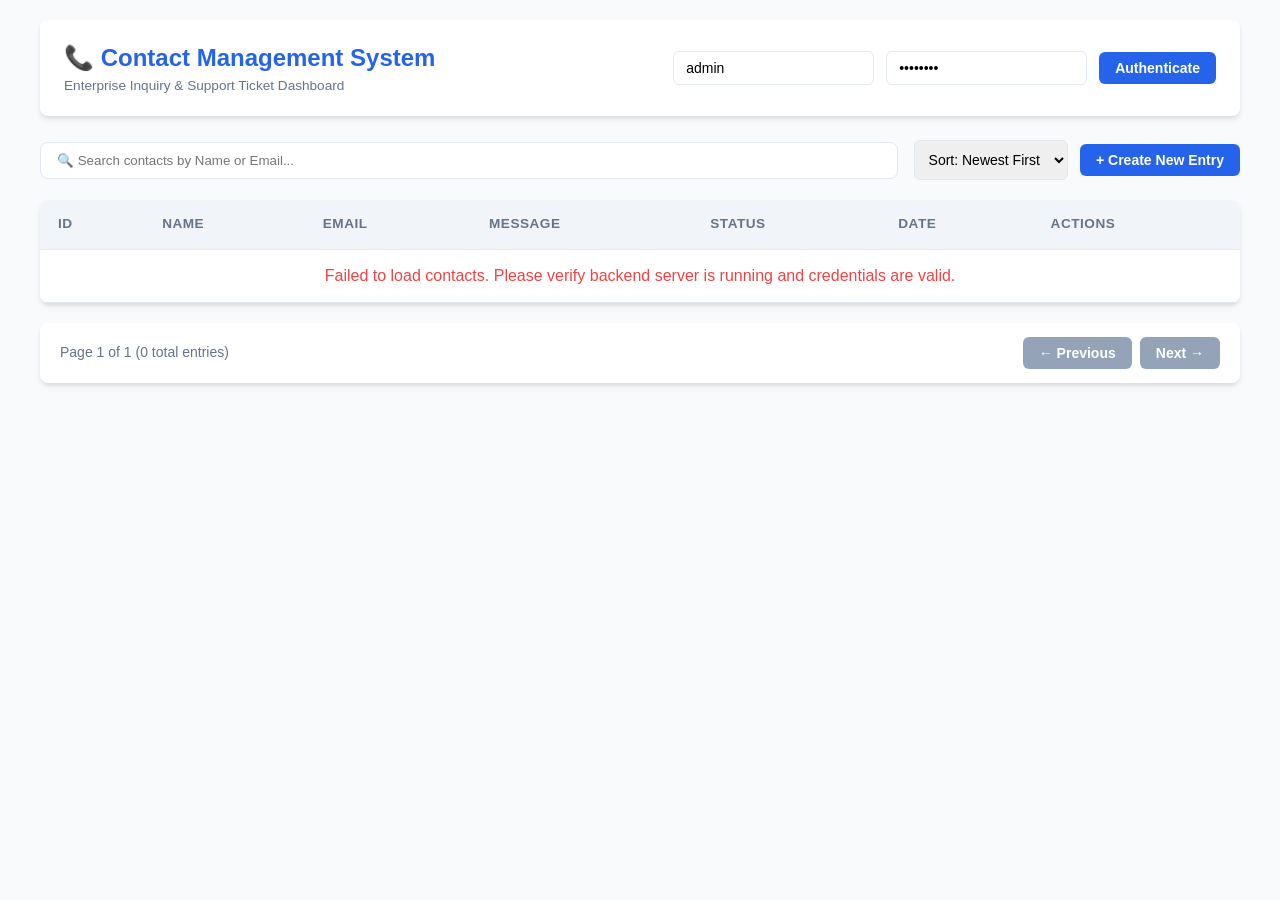
==== task_5-fullstack-contact-management-system/src/main/resources/static/index.html @ 44fd1f02 "Add Task 5 (Secure Full Stack Contact Management System)" ====
<!DOCTYPE html>
<html lang="en">
<head>
    <meta charset="UTF-8">
    <meta name="viewport" content="width=device-width, initial-scale=1.0">
    <title>Task 5 - Contact Management System</title>
    <link rel="stylesheet" href="styles.css">
</head>
<body>
    <div class="container">
        <!-- Header & Auth Panel -->
        <header>
            <div>
                <h1>📞 Contact Management System</h1>
                <p style="font-size: 0.85rem; color: var(--text-secondary);">Enterprise Inquiry & Support Ticket Dashboard</p>
            </div>
            <div class="auth-box">
                <input type="text" id="authUsername" value="admin" placeholder="Admin Username">
                <input type="password" id="authPassword" value="admin123" placeholder="Password">
                <button class="btn btn-primary" onclick="loadContacts()">Authenticate</button>
            </div>
        </header>

        <!-- Control Toolbar (Search, Filter, New Contact Button) -->
        <div class="toolbar">
            <div class="search-box">
                <input type="text" id="searchInput" placeholder="🔍 Search contacts by Name or Email..." onkeyup="debounceSearch()">
            </div>
            <div>
                <select id="sortSelect" onchange="loadContacts()" style="padding: 10px; border-radius: 6px; border: 1px solid var(--border-color); font-size: 0.875rem;">
                    <option value="createdAt,desc">Sort: Newest First</option>
                    <option value="createdAt,asc">Sort: Oldest First</option>
                    <option value="name,asc">Sort: Name (A-Z)</option>
                    <option value="name,desc">Sort: Name (Z-A)</option>
                </select>
                <button class="btn btn-primary" style="margin-left: 8px;" onclick="openCreateModal()">+ Create New Entry</button>
            </div>
        </div>

        <!-- Contacts Table View -->
        <div class="table-card">
            <table>
                <thead>
                    <tr>
                        <th>ID</th>
                        <th>Name</th>
                        <th>Email</th>
                        <th>Message</th>
                        <th>Status</th>
                        <th>Date</th>
                        <th>Actions</th>
                    </tr>
                </thead>
                <tbody id="contactsTableBody">
                    <tr>
                        <td colspan="7" style="text-align: center; color: var(--text-secondary);">Loading contacts...</td>
                    </tr>
                </tbody>
            </table>
        </div>

        <!-- Pagination Controls -->
        <div class="pagination">
            <div id="paginationInfo" style="font-size: 0.875rem; color: var(--text-secondary);">
                Page 1 of 1 (0 total entries)
            </div>
            <div style="display: flex; gap: 8px; align-items: center;">
                <button class="btn btn-secondary" id="prevBtn" onclick="changePage(-1)" disabled>← Previous</button>
                <button class="btn btn-secondary" id="nextBtn" onclick="changePage(1)" disabled>Next →</button>
            </div>
        </div>
    </div>

    <!-- Create / Edit Contact Modal -->
    <div class="modal-overlay" id="contactModal">
        <div class="modal">
            <div class="modal-header">
                <h2 id="modalTitle">Create New Contact</h2>
                <button onclick="closeModal()" style="background: none; border: none; font-size: 1.2rem; cursor: pointer;">✕</button>
            </div>
            <form id="contactForm" onsubmit="handleFormSubmit(event)">
                <input type="hidden" id="contactId">
                <div class="form-group">
                    <label for="contactName">Full Name *</label>
                    <input type="text" id="contactName" required>
                    <span class="error-text" id="err-name"></span>
                </div>
                <div class="form-group">
                    <label for="contactEmail">Email Address *</label>
                    <input type="email" id="contactEmail" required>
                    <span class="error-text" id="err-email"></span>
                </div>
                <div class="form-group">
                    <label for="contactMessage">Message / Support Ticket Details *</label>
                    <textarea id="contactMessage" rows="4" required></textarea>
                    <span class="error-text" id="err-message"></span>
                </div>
                <div class="form-group">
                    <label for="contactStatus">Status</label>
                    <select id="contactStatus">
                        <option value="PENDING">PENDING</option>
                        <option value="RESOLVED">RESOLVED</option>
                    </select>
                </div>
                <div class="modal-footer">
                    <button type="button" class="btn btn-secondary" onclick="closeModal()">Cancel</button>
                    <button type="submit" class="btn btn-primary" id="saveBtn">Save Entry</button>
                </div>
            </form>
        </div>
    </div>

    <!-- Delete Confirmation Modal -->
    <div class="modal-overlay" id="deleteModal">
        <div class="modal" style="max-width: 400px;">
            <div class="modal-header">
                <h2>Confirm Deletion</h2>
                <button onclick="closeDeleteModal()" style="background: none; border: none; font-size: 1.2rem; cursor: pointer;">✕</button>
            </div>
            <p style="margin-bottom: 20px;">Are you sure you want to delete this contact record? This action cannot be undone.</p>
            <div class="modal-footer">
                <button type="button" class="btn btn-secondary" onclick="closeDeleteModal()">Cancel</button>
                <button type="button" class="btn btn-danger" onclick="confirmDelete()">Yes, Delete</button>
            </div>
        </div>
    </div>

    <script src="app.js"></script>
</body>
</html>
---- task_5-fullstack-contact-management-system/src/main/resources/static/styles.css ----
/* Task 5: Contact Management System CSS Stylesheet */

:root {
    --primary: #2563eb;
    --primary-hover: #1d4ed8;
    --bg-color: #f8fafc;
    --card-bg: #ffffff;
    --text-primary: #1e293b;
    --text-secondary: #64748b;
    --border-color: #e2e8f0;
    --success-bg: #dcfce7;
    --success-text: #166534;
    --warning-bg: #fef9c3;
    --warning-text: #854d0e;
    --danger: #ef4444;
    --danger-hover: #dc2626;
    --radius: 8px;
    --shadow: 0 4px 6px -1px rgba(0, 0, 0, 0.1), 0 2px 4px -1px rgba(0, 0, 0, 0.06);
}

* {
    box-sizing: border-box;
    margin: 0;
    padding: 0;
}

body {
    font-family: -apple-system, BlinkMacSystemFont, "Segoe UI", Roboto, Helvetica, Arial, sans-serif;
    background-color: var(--bg-color);
    color: var(--text-primary);
    line-height: 1.5;
    padding: 20px;
}

.container {
    max-width: 1200px;
    margin: 0 auto;
}

header {
    display: flex;
    justify-content: space-between;
    align-items: center;
    background: var(--card-bg);
    padding: 20px 24px;
    border-radius: var(--radius);
    box-shadow: var(--shadow);
    margin-bottom: 24px;
}

h1 {
    font-size: 1.5rem;
    font-weight: 700;
    color: var(--primary);
}

.auth-box {
    display: flex;
    align-items: center;
    gap: 12px;
}

.auth-box input {
    padding: 8px 12px;
    border: 1px solid var(--border-color);
    border-radius: 6px;
    font-size: 0.875rem;
}

.btn {
    padding: 8px 16px;
    border-radius: 6px;
    border: none;
    font-weight: 600;
    cursor: pointer;
    transition: background 0.2s ease;
    font-size: 0.875rem;
}

.btn-primary {
    background: var(--primary);
    color: white;
}

.btn-primary:hover {
    background: var(--primary-hover);
}

.btn-danger {
    background: var(--danger);
    color: white;
}

.btn-danger:hover {
    background: var(--danger-hover);
}

.btn-secondary {
    background: #94a3b8;
    color: white;
}

.btn-secondary:hover {
    background: #64748b;
}

.toolbar {
    display: flex;
    justify-content: space-between;
    align-items: center;
    gap: 16px;
    margin-bottom: 20px;
    flex-wrap: wrap;
}

.search-box {
    flex: 1;
    min-width: 250px;
}

.search-box input {
    width: 100%;
    padding: 10px 16px;
    border: 1px solid var(--border-color);
    border-radius: var(--radius);
    outline: none;
}

.table-card {
    background: var(--card-bg);
    border-radius: var(--radius);
    box-shadow: var(--shadow);
    overflow: hidden;
    margin-bottom: 20px;
}

table {
    width: 100%;
    border-collapse: collapse;
    text-align: left;
}

th, td {
    padding: 14px 18px;
    border-bottom: 1px solid var(--border-color);
}

th {
    background: #f1f5f9;
    font-size: 0.85rem;
    text-transform: uppercase;
    color: var(--text-secondary);
    letter-spacing: 0.5px;
}

tr:hover {
    background: #f8fafc;
}

.badge {
    display: inline-block;
    padding: 4px 10px;
    border-radius: 12px;
    font-size: 0.75rem;
    font-weight: 700;
    text-transform: uppercase;
}

.badge-pending {
    background: var(--warning-bg);
    color: var(--warning-text);
}

.badge-resolved {
    background: var(--success-bg);
    color: var(--success-text);
}

.actions {
    display: flex;
    gap: 8px;
}

.action-btn {
    padding: 4px 8px;
    border-radius: 4px;
    font-size: 0.75rem;
    cursor: pointer;
    border: 1px solid var(--border-color);
    background: white;
}

.action-btn:hover {
    background: #f1f5f9;
}

.pagination {
    display: flex;
    justify-content: space-between;
    align-items: center;
    background: var(--card-bg);
    padding: 14px 20px;
    border-radius: var(--radius);
    box-shadow: var(--shadow);
}

/* Modal Styles */
.modal-overlay {
    position: fixed;
    top: 0;
    left: 0;
    width: 100%;
    height: 100%;
    background: rgba(0, 0, 0, 0.5);
    display: flex;
    justify-content: center;
    align-items: center;
    z-index: 1000;
    opacity: 0;
    pointer-events: none;
    transition: opacity 0.2s ease;
}

.modal-overlay.active {
    opacity: 1;
    pointer-events: auto;
}

.modal {
    background: white;
    padding: 24px;
    border-radius: var(--radius);
    width: 100%;
    max-width: 500px;
    box-shadow: 0 20px 25px -5px rgba(0, 0, 0, 0.1);
}

.modal-header {
    display: flex;
    justify-content: space-between;
    align-items: center;
    margin-bottom: 16px;
}

.form-group {
    margin-bottom: 16px;
}

.form-group label {
    display: block;
    font-size: 0.875rem;
    font-weight: 600;
    margin-bottom: 6px;
}

.form-group input, .form-group textarea, .form-group select {
    width: 100%;
    padding: 10px;
    border: 1px solid var(--border-color);
    border-radius: 6px;
    font-size: 0.875rem;
}

.error-text {
    color: var(--danger);
    font-size: 0.75rem;
    margin-top: 4px;
    display: block;
}

.modal-footer {
    display: flex;
    justify-content: flex-end;
    gap: 12px;
    margin-top: 20px;
}
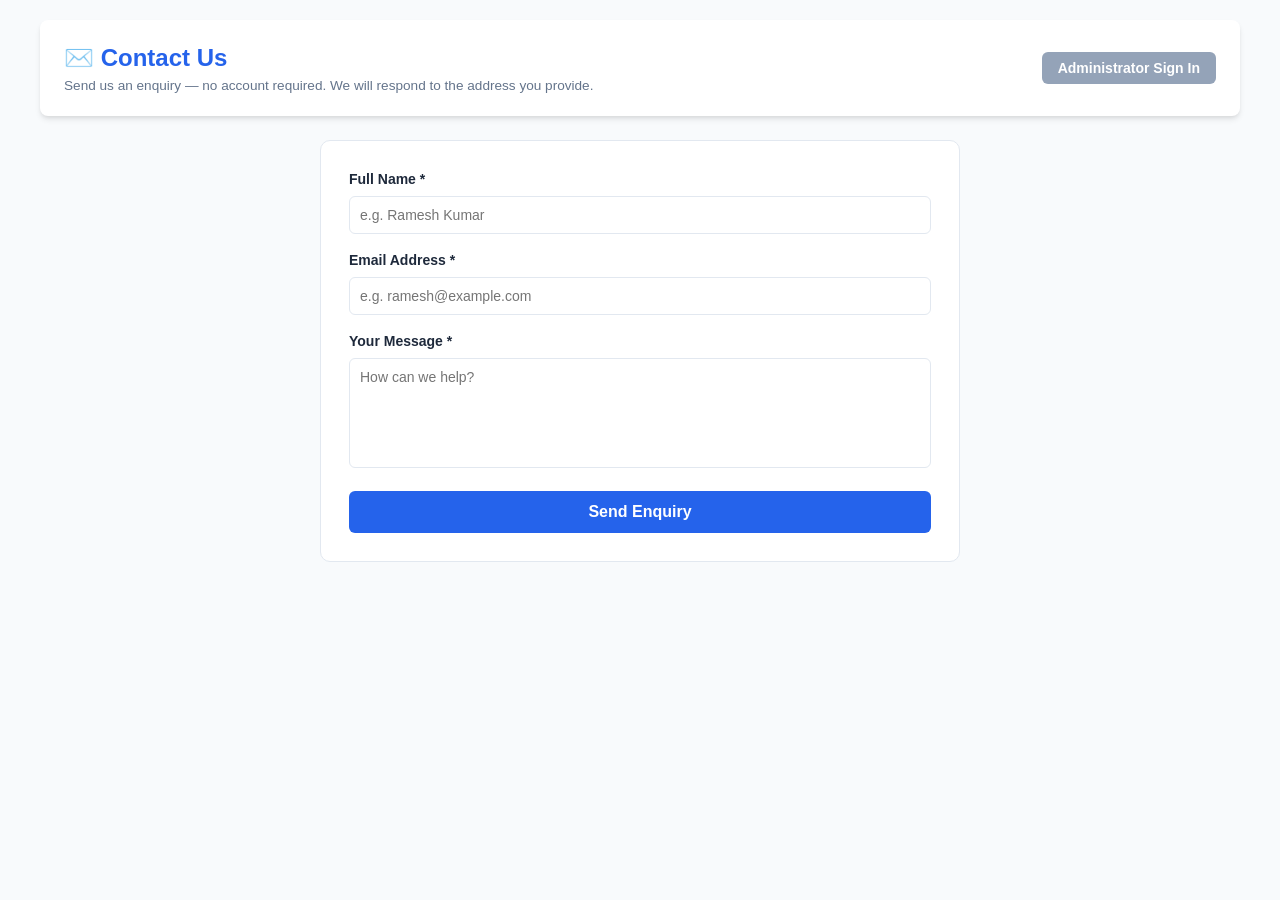
==== commit 6c5c68dc: "Update Task 5 features for project report" ====
--- a/task_5-fullstack-contact-management-system/src/main/resources/static/index.html
+++ b/task_5-fullstack-contact-management-system/src/main/resources/static/index.html
@@ -7,124 +7,222 @@
     <link rel="stylesheet" href="styles.css">
 </head>
 <body>
-    <div class="container">
-        <!-- Header & Auth Panel -->
-        <header>
-            <div>
-                <h1>📞 Contact Management System</h1>
-                <p style="font-size: 0.85rem; color: var(--text-secondary);">Enterprise Inquiry & Support Ticket Dashboard</p>
-            </div>
-            <div class="auth-box">
-                <input type="text" id="authUsername" value="admin" placeholder="Admin Username">
-                <input type="password" id="authPassword" value="admin123" placeholder="Password">
-                <button class="btn btn-primary" onclick="loadContacts()">Authenticate</button>
-            </div>
-        </header>
-
-        <!-- Control Toolbar (Search, Filter, New Contact Button) -->
-        <div class="toolbar">
-            <div class="search-box">
-                <input type="text" id="searchInput" placeholder="🔍 Search contacts by Name or Email..." onkeyup="debounceSearch()">
-            </div>
-            <div>
-                <select id="sortSelect" onchange="loadContacts()" style="padding: 10px; border-radius: 6px; border: 1px solid var(--border-color); font-size: 0.875rem;">
-                    <option value="createdAt,desc">Sort: Newest First</option>
-                    <option value="createdAt,asc">Sort: Oldest First</option>
-                    <option value="name,asc">Sort: Name (A-Z)</option>
-                    <option value="name,desc">Sort: Name (Z-A)</option>
-                </select>
-                <button class="btn btn-primary" style="margin-left: 8px;" onclick="openCreateModal()">+ Create New Entry</button>
-            </div>
-        </div>
-
-        <!-- Contacts Table View -->
-        <div class="table-card">
+
+
+<!-- ============================================================
+     PUBLIC ENQUIRY PAGE
+     Shown to unauthenticated visitors. Submits to POST /contacts
+     with no Authorization header; that endpoint is permitted
+     anonymously by SecurityConfig.
+     ============================================================ -->
+<div class="container" id="publicContainer" style="display: none;">
+    <header>
+        <div>
+            <h1>✉️ Contact Us</h1>
+            <p style="font-size: 0.85rem; color: var(--text-secondary);">
+                Send us an enquiry — no account required. We will respond to the address you provide.
+            </p>
+        </div>
+        <div class="auth-box">
+            <button class="btn btn-secondary" onclick="showLoginOverlay()">Administrator Sign In</button>
+        </div>
+    </header>
+
+    <div style="max-width: 640px; margin: 0 auto; background: #ffffff; padding: 28px;
+                    border-radius: 10px; border: 1px solid var(--border-color);">
+        <form id="publicForm" onsubmit="handlePublicSubmit(event)">
+            <div class="form-group">
+                <label for="pubName">Full Name *</label>
+                <input type="text" id="pubName" placeholder="e.g. Ramesh Kumar" required>
+                <span class="error-text" id="perr-name"></span>
+            </div>
+            <div class="form-group">
+                <label for="pubEmail">Email Address *</label>
+                <input type="email" id="pubEmail" placeholder="e.g. ramesh@example.com" required>
+                <span class="error-text" id="perr-email"></span>
+            </div>
+            <div class="form-group">
+                <label for="pubMessage">Your Message *</label>
+                <textarea id="pubMessage" rows="5" placeholder="How can we help?" required></textarea>
+                <span class="error-text" id="perr-message"></span>
+            </div>
+            <button type="submit" class="btn btn-primary" id="pubSubmitBtn"
+                    style="width: 100%; padding: 12px; font-size: 1rem;">
+                Send Enquiry
+            </button>
+        </form>
+
+        <div id="publicSuccess" style="display: none; margin-top: 18px; padding: 14px;
+                 border-radius: 8px; background: #ecfdf5; border: 1px solid #6ee7b7;
+                 color: #065f46; font-weight: 600; text-align: center;">
+            ✅ Thank you — your enquiry has been received.
+            Your reference number is #<span id="publicRefId"></span>.
+        </div>
+    </div>
+</div>
+
+<!-- Admin Login Modal Overlay (Hidden by default to prevent refresh flash) -->
+<div class="modal-overlay" id="loginModalOverlay" style="background: rgba(15, 23, 42, 0.85); backdrop-filter: blur(4px); display: none;">
+    <div class="modal" style="max-width: 420px; border-top: 4px solid var(--primary);">
+        <div style="text-align: center; margin-bottom: 20px;">
+            <h1 style="font-size: 1.6rem; color: var(--primary); margin-bottom: 6px;">🔐 Admin Portal Login</h1>
+            <p style="font-size: 0.85rem; color: var(--text-secondary);">Secure Contact & Support Ticket Management</p>
+        </div>
+
+        <form id="loginForm" onsubmit="handleLoginSubmit(event)">
+            <div class="form-group">
+                <label for="loginUsername">Username</label>
+                <input type="text" id="loginUsername" placeholder="Enter your username" required>
+            </div>
+            <div class="form-group">
+                <label for="loginPassword">Password</label>
+                <input type="password" id="loginPassword" placeholder="Enter your password" required>
+            </div>
+            <div id="loginErrorMessage" style="color: var(--danger); font-size: 0.85rem; margin-bottom: 14px; display: none; text-align: center; font-weight: 600;">
+                ❌ Invalid Username or Password!
+            </div>
+            <button type="submit" class="btn btn-primary" style="width: 100%; padding: 12px; font-size: 1rem;" id="loginSubmitBtn">
+                Sign In to Dashboard
+            </button>
+        </form>
+    </div>
+</div>
+
+<!-- Main Dashboard Application Container -->
+<div class="container" id="dashboardContainer" style="display: none;">
+    <!-- Header & Admin User Panel -->
+    <header>
+        <div>
+            <h1>📞 Contact Management System</h1>
+            <p style="font-size: 0.85rem; color: var(--text-secondary);">Enterprise Inquiry & Support Ticket Dashboard</p>
+        </div>
+        <div class="auth-box">
+                <span class="stat-chip stat-pending" id="pendingChip" title="Enquiries awaiting a response">
+                    ⚠️ Unresolved: <strong id="pendingCount">–</strong>
+                </span>
+            <span class="stat-chip" id="totalChip" title="All enquiries on record">
+                    📋 Total: <strong id="totalCount">–</strong>
+                </span>
+            <span class="stat-chip">
+                    👤 <strong id="loggedInUserDisplay">admin</strong>
+                </span>
+            <button class="btn btn-danger" style="margin-left: 10px;" onclick="handleLogout()">Log Out</button>
+        </div>
+    </header>
+
+    <!-- Control Toolbar (Search, Filter, New Contact Button) -->
+    <div class="toolbar">
+        <div class="search-box">
+            <input type="text" id="searchInput" placeholder="🔍 Search contacts by Name or Email..." onkeyup="debounceSearch()">
+        </div>
+        <div>
+            <select id="sortSelect" onchange="loadContacts()" class="toolbar-select">
+                <option value="createdAt,desc">Sort: Newest First</option>
+                <option value="createdAt,asc">Sort: Oldest First</option>
+                <option value="name,asc">Sort: Name (A-Z)</option>
+                <option value="name,desc">Sort: Name (Z-A)</option>
+            </select>
+            <label for="sizeSelect" class="control-label">Rows per page</label>
+            <select id="sizeSelect" onchange="changePageSize()" class="toolbar-select">
+                <option value="5">5</option>
+                <option value="10" selected>10</option>
+                <option value="25">25</option>
+                <option value="50">50</option>
+            </select>
+            <button class="btn btn-primary" style="margin-left: 8px;" onclick="openCreateModal()">+ Create New Entry</button>
+        </div>
+    </div>
+
+    <!-- Contacts Table View -->
+    <div class="table-card">
+        <div class="table-scroll">
             <table>
                 <thead>
-                    <tr>
-                        <th>ID</th>
-                        <th>Name</th>
-                        <th>Email</th>
-                        <th>Message</th>
-                        <th>Status</th>
-                        <th>Date</th>
-                        <th>Actions</th>
-                    </tr>
+                <tr>
+                    <th>ID</th>
+                    <th>Name</th>
+                    <th>Email</th>
+                    <th>Message</th>
+                    <th>Status</th>
+                    <th>Date</th>
+                    <th>Actions</th>
+                </tr>
                 </thead>
                 <tbody id="contactsTableBody">
-                    <tr>
-                        <td colspan="7" style="text-align: center; color: var(--text-secondary);">Loading contacts...</td>
-                    </tr>
+                <tr>
+                    <td colspan="7" style="text-align: center; color: var(--text-secondary);">Loading contacts...</td>
+                </tr>
                 </tbody>
             </table>
         </div>
-
-        <!-- Pagination Controls -->
-        <div class="pagination">
-            <div id="paginationInfo" style="font-size: 0.875rem; color: var(--text-secondary);">
-                Page 1 of 1 (0 total entries)
-            </div>
-            <div style="display: flex; gap: 8px; align-items: center;">
-                <button class="btn btn-secondary" id="prevBtn" onclick="changePage(-1)" disabled>← Previous</button>
-                <button class="btn btn-secondary" id="nextBtn" onclick="changePage(1)" disabled>Next →</button>
-            </div>
-        </div>
-    </div>
-
-    <!-- Create / Edit Contact Modal -->
-    <div class="modal-overlay" id="contactModal">
-        <div class="modal">
-            <div class="modal-header">
-                <h2 id="modalTitle">Create New Contact</h2>
-                <button onclick="closeModal()" style="background: none; border: none; font-size: 1.2rem; cursor: pointer;">✕</button>
-            </div>
-            <form id="contactForm" onsubmit="handleFormSubmit(event)">
-                <input type="hidden" id="contactId">
-                <div class="form-group">
-                    <label for="contactName">Full Name *</label>
-                    <input type="text" id="contactName" required>
-                    <span class="error-text" id="err-name"></span>
-                </div>
-                <div class="form-group">
-                    <label for="contactEmail">Email Address *</label>
-                    <input type="email" id="contactEmail" required>
-                    <span class="error-text" id="err-email"></span>
-                </div>
-                <div class="form-group">
-                    <label for="contactMessage">Message / Support Ticket Details *</label>
-                    <textarea id="contactMessage" rows="4" required></textarea>
-                    <span class="error-text" id="err-message"></span>
-                </div>
-                <div class="form-group">
-                    <label for="contactStatus">Status</label>
-                    <select id="contactStatus">
-                        <option value="PENDING">PENDING</option>
-                        <option value="RESOLVED">RESOLVED</option>
-                    </select>
-                </div>
-                <div class="modal-footer">
-                    <button type="button" class="btn btn-secondary" onclick="closeModal()">Cancel</button>
-                    <button type="submit" class="btn btn-primary" id="saveBtn">Save Entry</button>
-                </div>
-            </form>
-        </div>
-    </div>
-
-    <!-- Delete Confirmation Modal -->
-    <div class="modal-overlay" id="deleteModal">
-        <div class="modal" style="max-width: 400px;">
-            <div class="modal-header">
-                <h2>Confirm Deletion</h2>
-                <button onclick="closeDeleteModal()" style="background: none; border: none; font-size: 1.2rem; cursor: pointer;">✕</button>
-            </div>
-            <p style="margin-bottom: 20px;">Are you sure you want to delete this contact record? This action cannot be undone.</p>
+    </div>
+
+    <!-- Pagination Controls -->
+    <div class="pagination">
+        <div id="paginationInfo" style="font-size: 0.875rem; color: var(--text-secondary);">
+            Page 1 of 1 (0 total entries)
+        </div>
+        <div style="display: flex; gap: 8px; align-items: center;">
+            <button class="btn btn-secondary" id="prevBtn" onclick="changePage(-1)" disabled>← Previous</button>
+            <button class="btn btn-secondary" id="nextBtn" onclick="changePage(1)" disabled>Next →</button>
+        </div>
+    </div>
+</div>
+
+<!-- Create / Edit Contact Modal -->
+<div class="modal-overlay" id="contactModal">
+    <div class="modal">
+        <div class="modal-header">
+            <h2 id="modalTitle">Create New Contact</h2>
+            <button onclick="closeModal()" style="background: none; border: none; font-size: 1.2rem; cursor: pointer;">✕</button>
+        </div>
+        <form id="contactForm" onsubmit="handleFormSubmit(event)">
+            <input type="hidden" id="contactId">
+            <div class="form-group">
+                <label for="contactName">Full Name *</label>
+                <input type="text" id="contactName" required>
+                <span class="error-text" id="err-name"></span>
+            </div>
+            <div class="form-group">
+                <label for="contactEmail">Email Address *</label>
+                <input type="email" id="contactEmail" required>
+                <span class="error-text" id="err-email"></span>
+            </div>
+            <div class="form-group">
+                <label for="contactMessage">Message / Support Ticket Details *</label>
+                <textarea id="contactMessage" rows="4" required></textarea>
+                <span class="error-text" id="err-message"></span>
+            </div>
+            <div class="form-group">
+                <label for="contactStatus">Status</label>
+                <select id="contactStatus">
+                    <option value="PENDING">PENDING</option>
+                    <option value="RESOLVED">RESOLVED</option>
+                </select>
+            </div>
             <div class="modal-footer">
-                <button type="button" class="btn btn-secondary" onclick="closeDeleteModal()">Cancel</button>
-                <button type="button" class="btn btn-danger" onclick="confirmDelete()">Yes, Delete</button>
-            </div>
-        </div>
-    </div>
-
-    <script src="app.js"></script>
+                <button type="button" class="btn btn-secondary" onclick="closeModal()">Cancel</button>
+                <button type="submit" class="btn btn-primary" id="saveBtn">Save Entry</button>
+            </div>
+        </form>
+    </div>
+</div>
+
+<!-- Delete Confirmation Modal -->
+<div class="modal-overlay" id="deleteModal">
+    <div class="modal" style="max-width: 400px;">
+        <div class="modal-header">
+            <h2>Confirm Deletion</h2>
+            <button onclick="closeDeleteModal()" style="background: none; border: none; font-size: 1.2rem; cursor: pointer;">✕</button>
+        </div>
+        <p style="margin-bottom: 20px;">Are you sure you want to delete this contact record? This action cannot be undone.</p>
+        <div class="modal-footer">
+            <button type="button" class="btn btn-secondary" onclick="closeDeleteModal()">Cancel</button>
+            <button type="button" class="btn btn-danger" onclick="confirmDelete()">Yes, Delete</button>
+        </div>
+    </div>
+</div>
+
+<script src="app.js"></script>
 </body>
-</html>
+</html>
--- a/task_5-fullstack-contact-management-system/src/main/resources/static/styles.css
+++ b/task_5-fullstack-contact-management-system/src/main/resources/static/styles.css
@@ -255,10 +255,20 @@
 
 .form-group input, .form-group textarea, .form-group select {
     width: 100%;
+    max-width: 100%;          /* never wider than the panel holding it */
     padding: 10px;
     border: 1px solid var(--border-color);
     border-radius: 6px;
     font-size: 0.875rem;
+    font-family: inherit;     /* textarea would otherwise default to monospace */
+}
+
+/* A textarea is resizable in both directions by default, which lets the
+   user drag it outside its container. Height remains adjustable because
+   that is useful for a long message; width does not. */
+.form-group textarea {
+    resize: none;
+    min-height: 110px;
 }
 
 .error-text {
@@ -274,3 +284,112 @@
     gap: 12px;
     margin-top: 20px;
 }
+
+
+/* ==============================================================
+   TOOLBAR CONTROLS, HEADER STATISTICS AND RESPONSIVE RULES
+   ============================================================== */
+
+.toolbar-select {
+    padding: 10px;
+    border-radius: 6px;
+    border: 1px solid var(--border-color);
+    font-size: 0.875rem;
+    background: #ffffff;
+    color: var(--text-primary);
+}
+
+.control-label {
+    font-size: 0.8rem;
+    color: var(--text-secondary);
+    margin-left: 10px;
+    margin-right: 4px;
+}
+
+.stat-chip {
+    display: inline-block;
+    font-size: 0.85rem;
+    font-weight: 600;
+    color: var(--text-primary);
+    background: #e2e8f0;
+    padding: 6px 12px;
+    border-radius: 20px;
+    margin-right: 8px;
+    white-space: nowrap;
+}
+
+.stat-pending {
+    background: #fef3c7;
+    color: #92400e;
+}
+
+/* Once the queue is clear the counter stops shouting. */
+.stat-pending.stat-zero {
+    background: #dcfce7;
+    color: #166534;
+}
+
+/* A seven column table cannot shrink indefinitely. Rather than let it
+   break the page layout, it scrolls inside its own card. */
+.table-scroll {
+    width: 100%;
+    overflow-x: auto;
+    -webkit-overflow-scrolling: touch;
+}
+
+.table-scroll table {
+    min-width: 760px;
+}
+
+@media (max-width: 900px) {
+    .container {
+        padding-left: 14px;
+        padding-right: 14px;
+    }
+
+    header {
+        flex-direction: column;
+        align-items: flex-start;
+        gap: 12px;
+    }
+
+    .toolbar {
+        flex-direction: column;
+        align-items: stretch;
+        gap: 10px;
+    }
+
+    .search-box input {
+        width: 100%;
+    }
+
+    .pagination {
+        flex-direction: column;
+        gap: 10px;
+        align-items: flex-start;
+    }
+}
+
+@media (max-width: 640px) {
+    /* Drop the identifier and date columns; both are recoverable by
+       opening the record, and neither is needed to triage the queue. */
+    .table-scroll table th:nth-child(1),
+    .table-scroll table td:nth-child(1),
+    .table-scroll table th:nth-child(6),
+    .table-scroll table td:nth-child(6) {
+        display: none;
+    }
+
+    .table-scroll table {
+        min-width: 520px;
+    }
+
+    .modal {
+        max-width: 94vw;
+    }
+
+    .stat-chip {
+        font-size: 0.78rem;
+        padding: 5px 10px;
+    }
+}
